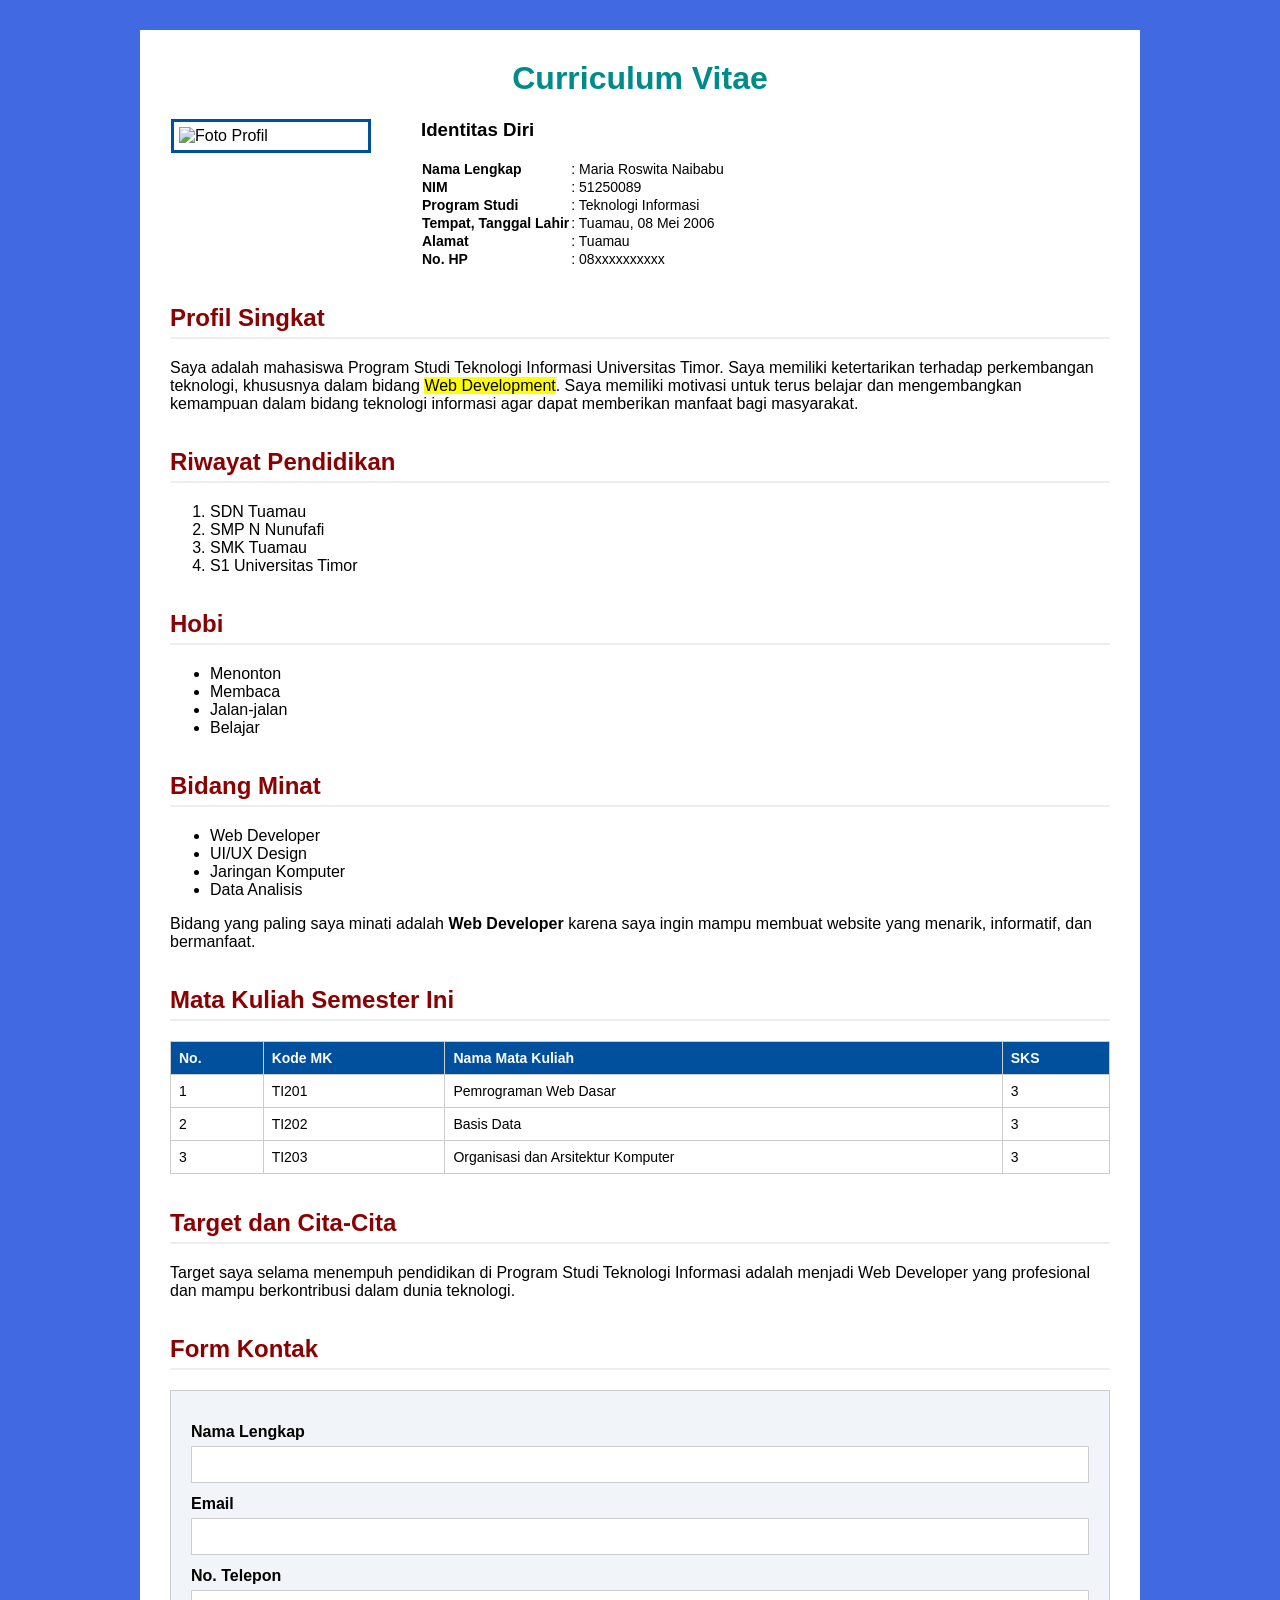
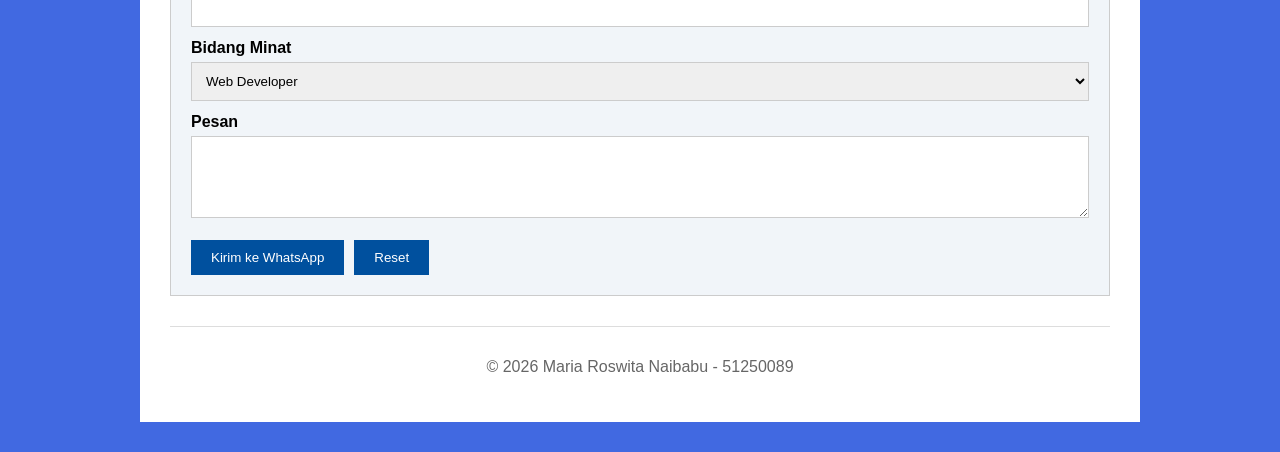
==== index.html @ 83d9fc4f "Update index.html" ====
<!DOCTYPE html>
<html lang="id">
<head>
<meta charset="UTF-8">
<meta name="viewport" content="width=device-width, initial-scale=1.0">
<title>CV Maria Roswita Naibabu</title>
<style>
*{box-sizing:border-box}
body{background:royalblue;font-family:Arial,sans-serif;margin:0;padding:0}
.container{width:80%;max-width:1000px;margin:30px auto;padding:30px;background:#fff}
h1{color:darkcyan;text-align:center;margin-top:0}
h2{color:darkred;border-bottom:2px solid #eee;padding-bottom:5px;margin-top:35px}
table{border-collapse:collapse}
.identitas{width:100%;margin-bottom:20px}
.kolom-foto{vertical-align:top;padding-right:30px;width:250px}
.foto-profil{width:200px;border:3px solid #00509e;padding:5px;display:block}
.tabel-identitas{font-size:14px}
.tabel-matkul{width:100%;margin-top:10px}
.tabel-matkul th, .tabel-matkul td{border:1px solid #ccc;padding:8px;text-align:left;font-size:14px}
.tabel-matkul th{background:#00509e;color:#fff}
form{background:#f1f5f9;padding:20px;margin-top:20px;border:1px solid #ccc}
label{display:block;font-weight:bold;margin:12px 0 5px}
input,select,textarea{width:100%;padding:10px;border:1px solid #ccc}
button{background:#00509e;color:#fff;padding:10px 20px;border:none;margin-right:10px;cursor:pointer}
button:hover{background:#003366}
.footer{text-align:center;color:#666;margin-top:30px;border-top:1px solid #ddd;padding-top:15px}
@media(max-width:768px){
.container{width:94%;margin:10px auto;padding:15px}
.identitas,.identitas tbody,.identitas tr,.identitas td{display:block;width:100%}
.kolom-foto{width:100%;padding:0;text-align:center;margin-bottom:20px}
.foto-profil{width:160px;margin:0 auto}
button{width:100%;margin-bottom:10px}
}
</style>
</head>
<body>
<div class="container">
<h1>Curriculum Vitae</h1>

<table class="identitas">
<tr>
<td class="kolom-foto"><img src="foto.jpg" class="foto-profil" alt="Foto Profil"></td>
<td>
<h3 style="margin-top:0">Identitas Diri</h3>
<table class="tabel-identitas">
<tr><td><b>Nama Lengkap</b></td><td>: Maria Roswita Naibabu</td></tr>
<tr><td><b>NIM</b></td><td>: 51250089</td></tr>
<tr><td><b>Program Studi</b></td><td>: Teknologi Informasi</td></tr>
<tr><td><b>Tempat, Tanggal Lahir</b></td><td>: Tuamau, 08 Mei 2006</td></tr>
<tr><td><b>Alamat</b></td><td>: Tuamau</td></tr>
<tr><td><b>No. HP</b></td><td>: 08xxxxxxxxxx</td></tr>
</table>
</td>
</tr>
</table>

<h2>Profil Singkat</h2>
<p>Saya adalah mahasiswa Program Studi Teknologi Informasi Universitas Timor. Saya memiliki ketertarikan terhadap perkembangan teknologi, khususnya dalam bidang <mark>Web Development</mark>. Saya memiliki motivasi untuk terus belajar dan mengembangkan kemampuan dalam bidang teknologi informasi agar dapat memberikan manfaat bagi masyarakat.</p>

<h2>Riwayat Pendidikan</h2>
<ol>
<li>SDN Tuamau</li>
<li>SMP N Nunufafi</li>
<li>SMK Tuamau</li>
<li>S1 Universitas Timor</li>
</ol>

<h2>Hobi</h2>
<ul>
<li>Menonton</li>
<li>Membaca</li>
<li>Jalan-jalan</li>
<li>Belajar</li>
</ul>

<h2>Bidang Minat</h2>
<ul>
<li>Web Developer</li>
<li>UI/UX Design</li>
<li>Jaringan Komputer</li>
<li>Data Analisis</li>
</ul>
<p>Bidang yang paling saya minati adalah <b>Web Developer</b> karena saya ingin mampu membuat website yang menarik, informatif, dan bermanfaat.</p>

<h2>Mata Kuliah Semester Ini</h2>
<table class="tabel-matkul">
<tr><th>No.</th><th>Kode MK</th><th>Nama Mata Kuliah</th><th>SKS</th></tr>
<tr><td>1</td><td>TI201</td><td>Pemrograman Web Dasar</td><td>3</td></tr>
<tr><td>2</td><td>TI202</td><td>Basis Data</td><td>3</td></tr>
<tr><td>3</td><td>TI203</td><td>Organisasi dan Arsitektur Komputer</td><td>3</td></tr>
</table>

<h2>Target dan Cita-Cita</h2>
<p>Target saya selama menempuh pendidikan di Program Studi Teknologi Informasi adalah menjadi Web Developer yang profesional dan mampu berkontribusi dalam dunia teknologi.</p>

<h2>Form Kontak</h2>
<form id="formKontak">
<label>Nama Lengkap</label><input type="text" id="nama" required>
<label>Email</label><input type="email" id="e-mail" required>
<label>No. Telepon</label><input type="tel" id="telepon">
<label>Bidang Minat</label><select id="minat"><option>Web Developer</option><option>UI/UX Design</option><option>Jaringan Komputer</option><option>Data Analisis</option></select>
<label>Pesan</label><textarea id="pesan" rows="4" required></textarea>
<br><br>
<button type="submit">Kirim ke WhatsApp</button><button type="reset">Reset</button>
</form>

<div class="footer"><p>&copy; 2026 Maria Roswita Naibabu - 51250089</p></div>
</div>

<script>
const form=document.getElementById("formKontak");
form.addEventListener("submit",function(e){
e.preventDefault();
const nomorWA="6281339181944";
const nama=document.getElementById("nama").value;
const email=document.getElementById("e-mail").value;
const telepon=document.getElementById("telepon").value;
const minat=document.getElementById("minat").value;
const pesan=document.getElementById("pesan").value;
if(nama===""||pesan===""){alert("Nama dan Pesan wajib diisi!");return;}
const isi=`Halo, saya hubungi via CV Website\n\nNama: ${nama}\nEmail: ${email}\nTelepon: ${telepon}\nMinat: ${minat}\n\nPesan:\n${pesan}`;
window.location.href="https://api.whatsapp.com/send?phone="+nomorWA+"&text="+encodeURIComponent(isi);
});
</script>
</body>
</html>
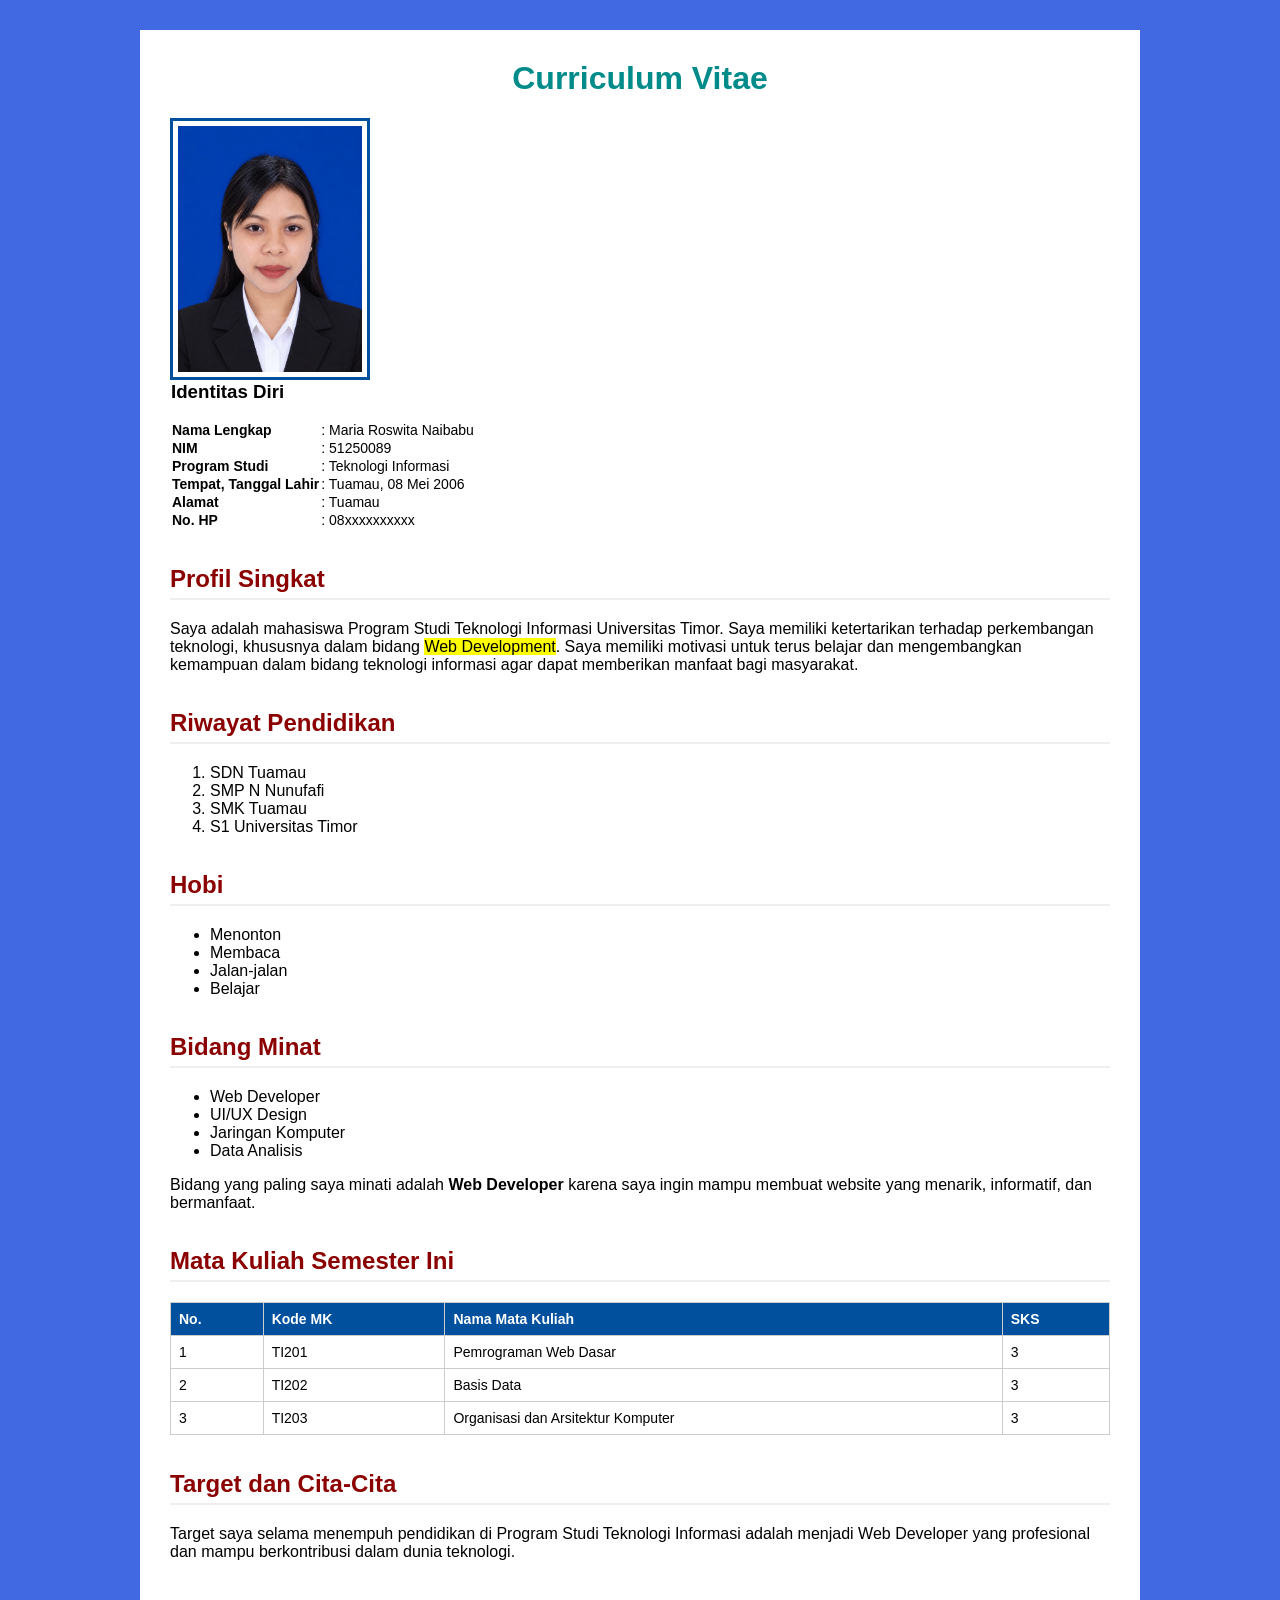
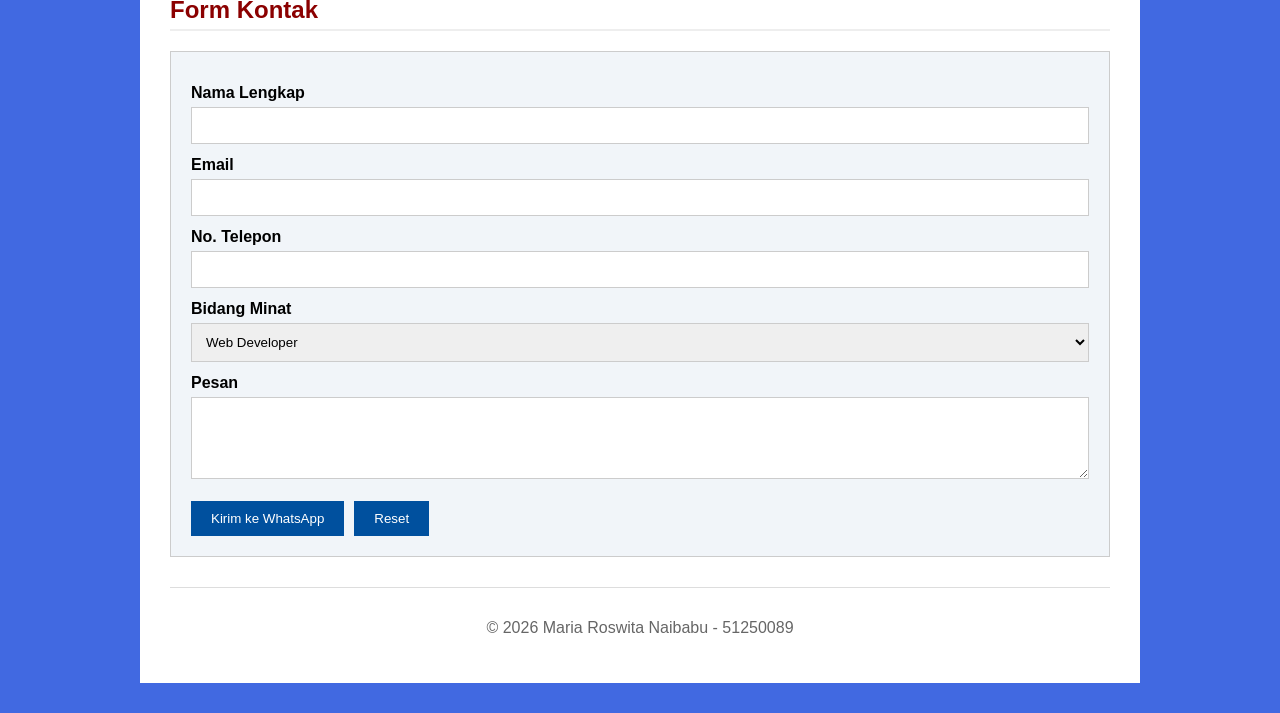
==== commit 0d8c48ac: "Update index.html" ====
--- a/index.html
+++ b/index.html
@@ -36,10 +36,9 @@
 <body>
 <div class="container">
 <h1>Curriculum Vitae</h1>
-
 <table class="identitas">
 <tr>
-<td class="kolom-foto"><img src="foto.jpg" class="foto-profil" alt="Foto Profil"></td>
+<img src="image/foto profil.jpg" class="foto-profil" alt="Foto Profil">
 <td>
 <h3 style="margin-top:0">Identitas Diri</h3>
 <table class="tabel-identitas">
@@ -53,35 +52,15 @@
 </td>
 </tr>
 </table>
-
 <h2>Profil Singkat</h2>
 <p>Saya adalah mahasiswa Program Studi Teknologi Informasi Universitas Timor. Saya memiliki ketertarikan terhadap perkembangan teknologi, khususnya dalam bidang <mark>Web Development</mark>. Saya memiliki motivasi untuk terus belajar dan mengembangkan kemampuan dalam bidang teknologi informasi agar dapat memberikan manfaat bagi masyarakat.</p>
-
 <h2>Riwayat Pendidikan</h2>
-<ol>
-<li>SDN Tuamau</li>
-<li>SMP N Nunufafi</li>
-<li>SMK Tuamau</li>
-<li>S1 Universitas Timor</li>
-</ol>
-
+<ol><li>SDN Tuamau</li><li>SMP N Nunufafi</li><li>SMK Tuamau</li><li>S1 Universitas Timor</li></ol>
 <h2>Hobi</h2>
-<ul>
-<li>Menonton</li>
-<li>Membaca</li>
-<li>Jalan-jalan</li>
-<li>Belajar</li>
-</ul>
-
+<ul><li>Menonton</li><li>Membaca</li><li>Jalan-jalan</li><li>Belajar</li></ul>
 <h2>Bidang Minat</h2>
-<ul>
-<li>Web Developer</li>
-<li>UI/UX Design</li>
-<li>Jaringan Komputer</li>
-<li>Data Analisis</li>
-</ul>
+<ul><li>Web Developer</li><li>UI/UX Design</li><li>Jaringan Komputer</li><li>Data Analisis</li></ul>
 <p>Bidang yang paling saya minati adalah <b>Web Developer</b> karena saya ingin mampu membuat website yang menarik, informatif, dan bermanfaat.</p>
-
 <h2>Mata Kuliah Semester Ini</h2>
 <table class="tabel-matkul">
 <tr><th>No.</th><th>Kode MK</th><th>Nama Mata Kuliah</th><th>SKS</th></tr>
@@ -89,10 +68,8 @@
 <tr><td>2</td><td>TI202</td><td>Basis Data</td><td>3</td></tr>
 <tr><td>3</td><td>TI203</td><td>Organisasi dan Arsitektur Komputer</td><td>3</td></tr>
 </table>
-
 <h2>Target dan Cita-Cita</h2>
 <p>Target saya selama menempuh pendidikan di Program Studi Teknologi Informasi adalah menjadi Web Developer yang profesional dan mampu berkontribusi dalam dunia teknologi.</p>
-
 <h2>Form Kontak</h2>
 <form id="formKontak">
 <label>Nama Lengkap</label><input type="text" id="nama" required>
@@ -103,10 +80,8 @@
 <br><br>
 <button type="submit">Kirim ke WhatsApp</button><button type="reset">Reset</button>
 </form>
-
 <div class="footer"><p>&copy; 2026 Maria Roswita Naibabu - 51250089</p></div>
 </div>
-
 <script>
 const form=document.getElementById("formKontak");
 form.addEventListener("submit",function(e){
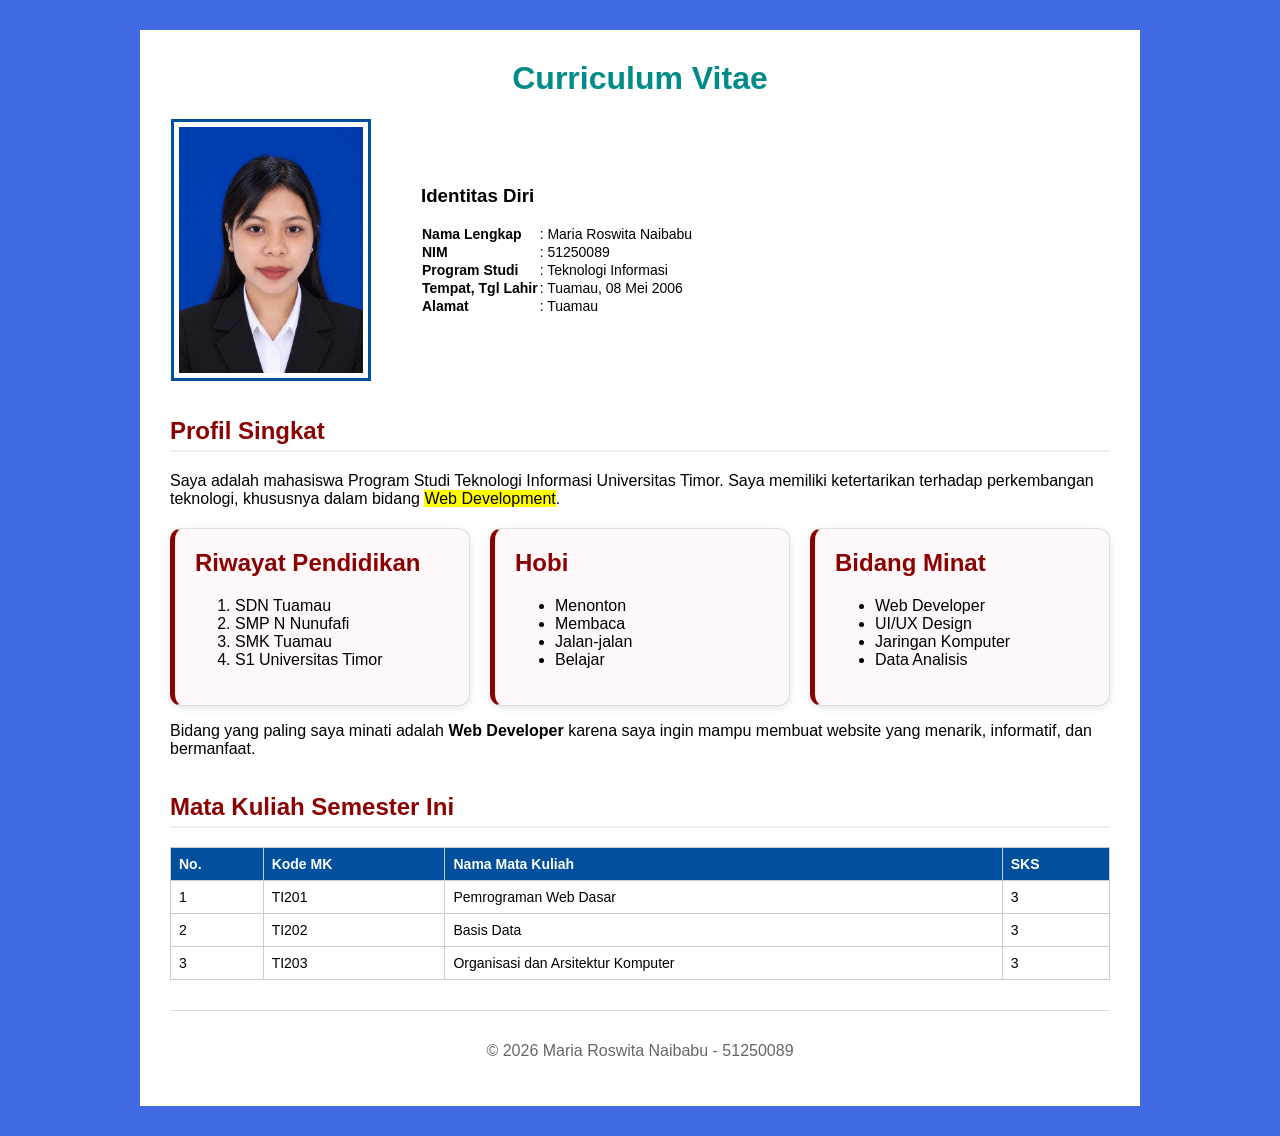
==== commit 3566b425: "Update index.html" ====
--- a/index.html
+++ b/index.html
@@ -24,11 +24,29 @@
 button{background:#00509e;color:#fff;padding:10px 20px;border:none;margin-right:10px;cursor:pointer}
 button:hover{background:#003366}
 .footer{text-align:center;color:#666;margin-top:30px;border-top:1px solid #ddd;padding-top:15px}
+
+/* INI UNTUK KOTAK-KOTAK */
+.grid-informasi{
+  display:grid;
+  grid-template-columns: repeat(3, 1fr);
+  gap:20px;
+  margin-top:20px;
+}
+.card{
+  background:#fff8fb;
+  padding:20px;
+  border:1px solid #ddd;
+  border-left:5px solid darkred;
+  border-radius:12px;
+  box-shadow:0 2px 8px rgba(0,0,0,0.1);
+}
+
 @media(max-width:768px){
 .container{width:94%;margin:10px auto;padding:15px}
 .identitas,.identitas tbody,.identitas tr,.identitas td{display:block;width:100%}
 .kolom-foto{width:100%;padding:0;text-align:center;margin-bottom:20px}
 .foto-profil{width:160px;margin:0 auto}
+.grid-informasi{grid-template-columns:1fr}
 button{width:100%;margin-bottom:10px}
 }
 </style>
@@ -38,29 +56,55 @@
 <h1>Curriculum Vitae</h1>
 <table class="identitas">
 <tr>
-<img src="image/foto profil.jpg" class="foto-profil" alt="Foto Profil">
+<td class="kolom-foto"><img src="image/foto%20profil.jpg" class="foto-profil" alt="Foto Profil"></td>
 <td>
 <h3 style="margin-top:0">Identitas Diri</h3>
 <table class="tabel-identitas">
 <tr><td><b>Nama Lengkap</b></td><td>: Maria Roswita Naibabu</td></tr>
 <tr><td><b>NIM</b></td><td>: 51250089</td></tr>
 <tr><td><b>Program Studi</b></td><td>: Teknologi Informasi</td></tr>
-<tr><td><b>Tempat, Tanggal Lahir</b></td><td>: Tuamau, 08 Mei 2006</td></tr>
+<tr><td><b>Tempat, Tgl Lahir</b></td><td>: Tuamau, 08 Mei 2006</td></tr>
 <tr><td><b>Alamat</b></td><td>: Tuamau</td></tr>
-<tr><td><b>No. HP</b></td><td>: 08xxxxxxxxxx</td></tr>
 </table>
 </td>
 </tr>
 </table>
+
 <h2>Profil Singkat</h2>
-<p>Saya adalah mahasiswa Program Studi Teknologi Informasi Universitas Timor. Saya memiliki ketertarikan terhadap perkembangan teknologi, khususnya dalam bidang <mark>Web Development</mark>. Saya memiliki motivasi untuk terus belajar dan mengembangkan kemampuan dalam bidang teknologi informasi agar dapat memberikan manfaat bagi masyarakat.</p>
-<h2>Riwayat Pendidikan</h2>
-<ol><li>SDN Tuamau</li><li>SMP N Nunufafi</li><li>SMK Tuamau</li><li>S1 Universitas Timor</li></ol>
-<h2>Hobi</h2>
-<ul><li>Menonton</li><li>Membaca</li><li>Jalan-jalan</li><li>Belajar</li></ul>
-<h2>Bidang Minat</h2>
-<ul><li>Web Developer</li><li>UI/UX Design</li><li>Jaringan Komputer</li><li>Data Analisis</li></ul>
+<p>Saya adalah mahasiswa Program Studi Teknologi Informasi Universitas Timor. Saya memiliki ketertarikan terhadap perkembangan teknologi, khususnya dalam bidang <mark>Web Development</mark>.</p>
+
+<div class="grid-informasi">
+  <div class="card">
+    <h2 style="margin-top:0;border:none;padding:0">Riwayat Pendidikan</h2>
+    <ol>
+      <li>SDN Tuamau</li>
+      <li>SMP N Nunufafi</li>
+      <li>SMK Tuamau</li>
+      <li>S1 Universitas Timor</li>
+    </ol>
+  </div>
+  <div class="card">
+    <h2 style="margin-top:0;border:none;padding:0">Hobi</h2>
+    <ul>
+      <li>Menonton</li>
+      <li>Membaca</li>
+      <li>Jalan-jalan</li>
+      <li>Belajar</li>
+    </ul>
+  </div>
+  <div class="card">
+    <h2 style="margin-top:0;border:none;padding:0">Bidang Minat</h2>
+    <ul>
+      <li>Web Developer</li>
+      <li>UI/UX Design</li>
+      <li>Jaringan Komputer</li>
+      <li>Data Analisis</li>
+    </ul>
+  </div>
+</div>
+
 <p>Bidang yang paling saya minati adalah <b>Web Developer</b> karena saya ingin mampu membuat website yang menarik, informatif, dan bermanfaat.</p>
+
 <h2>Mata Kuliah Semester Ini</h2>
 <table class="tabel-matkul">
 <tr><th>No.</th><th>Kode MK</th><th>Nama Mata Kuliah</th><th>SKS</th></tr>
@@ -68,34 +112,8 @@
 <tr><td>2</td><td>TI202</td><td>Basis Data</td><td>3</td></tr>
 <tr><td>3</td><td>TI203</td><td>Organisasi dan Arsitektur Komputer</td><td>3</td></tr>
 </table>
-<h2>Target dan Cita-Cita</h2>
-<p>Target saya selama menempuh pendidikan di Program Studi Teknologi Informasi adalah menjadi Web Developer yang profesional dan mampu berkontribusi dalam dunia teknologi.</p>
-<h2>Form Kontak</h2>
-<form id="formKontak">
-<label>Nama Lengkap</label><input type="text" id="nama" required>
-<label>Email</label><input type="email" id="e-mail" required>
-<label>No. Telepon</label><input type="tel" id="telepon">
-<label>Bidang Minat</label><select id="minat"><option>Web Developer</option><option>UI/UX Design</option><option>Jaringan Komputer</option><option>Data Analisis</option></select>
-<label>Pesan</label><textarea id="pesan" rows="4" required></textarea>
-<br><br>
-<button type="submit">Kirim ke WhatsApp</button><button type="reset">Reset</button>
-</form>
+
 <div class="footer"><p>&copy; 2026 Maria Roswita Naibabu - 51250089</p></div>
 </div>
-<script>
-const form=document.getElementById("formKontak");
-form.addEventListener("submit",function(e){
-e.preventDefault();
-const nomorWA="6281339181944";
-const nama=document.getElementById("nama").value;
-const email=document.getElementById("e-mail").value;
-const telepon=document.getElementById("telepon").value;
-const minat=document.getElementById("minat").value;
-const pesan=document.getElementById("pesan").value;
-if(nama===""||pesan===""){alert("Nama dan Pesan wajib diisi!");return;}
-const isi=`Halo, saya hubungi via CV Website\n\nNama: ${nama}\nEmail: ${email}\nTelepon: ${telepon}\nMinat: ${minat}\n\nPesan:\n${pesan}`;
-window.location.href="https://api.whatsapp.com/send?phone="+nomorWA+"&text="+encodeURIComponent(isi);
-});
-</script>
 </body>
 </html>
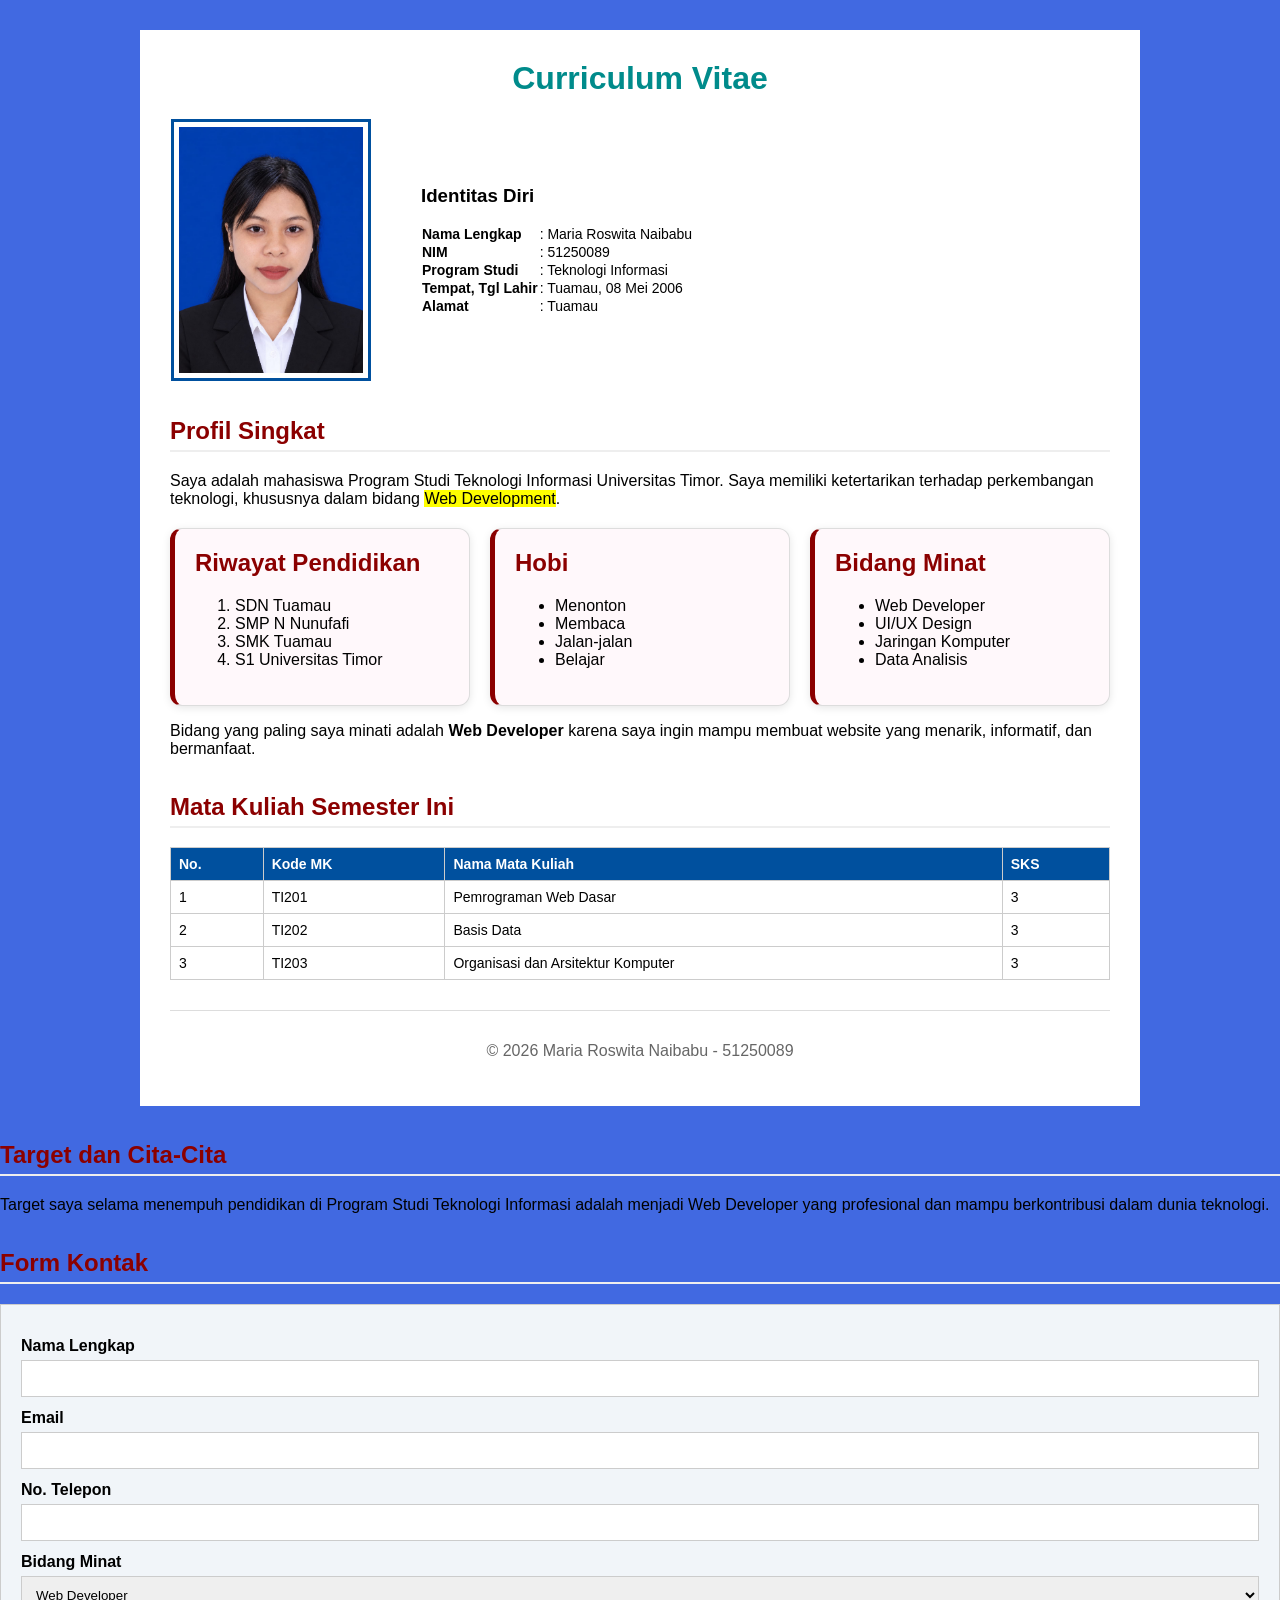
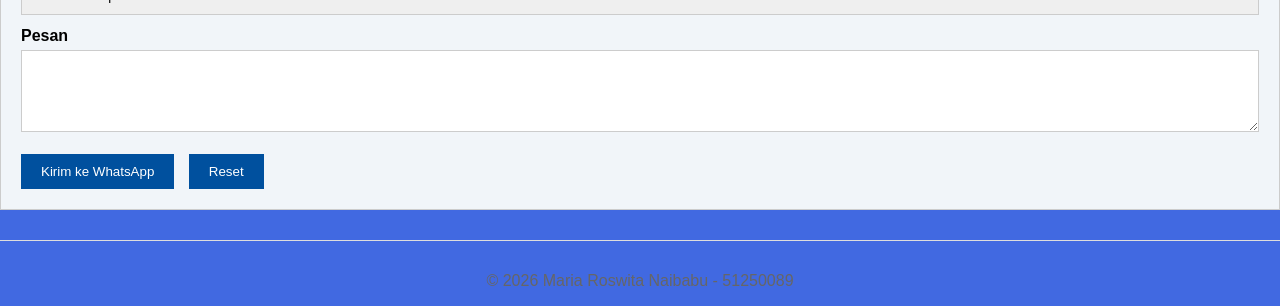
==== commit 90f2449a: "Update index.html" ====
--- a/index.html
+++ b/index.html
@@ -117,3 +117,46 @@
 </div>
 </body>
 </html>
+<h2>Target dan Cita-Cita</h2>
+<p>Target saya selama menempuh pendidikan di Program Studi Teknologi Informasi adalah menjadi Web Developer yang profesional dan mampu berkontribusi dalam dunia teknologi.</p>
+
+<h2>Form Kontak</h2>
+<form id="formKontak">
+<label>Nama Lengkap</label>
+<input type="text" id="nama" required>
+<label>Email</label>
+<input type="email" id="e-mail" required>
+<label>No. Telepon</label>
+<input type="tel" id="telepon">
+<label>Bidang Minat</label>
+<select id="minat">
+<option>Web Developer</option>
+<option>UI/UX Design</option>
+<option>Jaringan Komputer</option>
+<option>Data Analisis</option>
+</select>
+<label>Pesan</label>
+<textarea id="pesan" rows="4" required></textarea>
+<br><br>
+<button type="submit">Kirim ke WhatsApp</button>
+<button type="reset">Reset</button>
+</form>
+
+<div class="footer"><p>&copy; 2026 Maria Roswita Naibabu - 51250089</p></div>
+</div>
+
+<script>
+const form=document.getElementById("formKontak");
+form.addEventListener("submit",function(e){
+e.preventDefault();
+const nomorWA="6281339181944";
+const nama=document.getElementById("nama").value;
+const email=document.getElementById("e-mail").value;
+const telepon=document.getElementById("telepon").value;
+const minat=document.getElementById("minat").value;
+const pesan=document.getElementById("pesan").value;
+if(nama===""||pesan===""){alert("Nama dan Pesan wajib diisi!");return;}
+const isi=`Halo, saya hubungi via CV Website\n\nNama: ${nama}\nEmail: ${email}\nTelepon: ${telepon}\nMinat: ${minat}\n\nPesan:\n${pesan}`;
+window.location.href="https://api.whatsapp.com/send?phone="+nomorWA+"&text="+encodeURIComponent(isi);
+});
+</script>
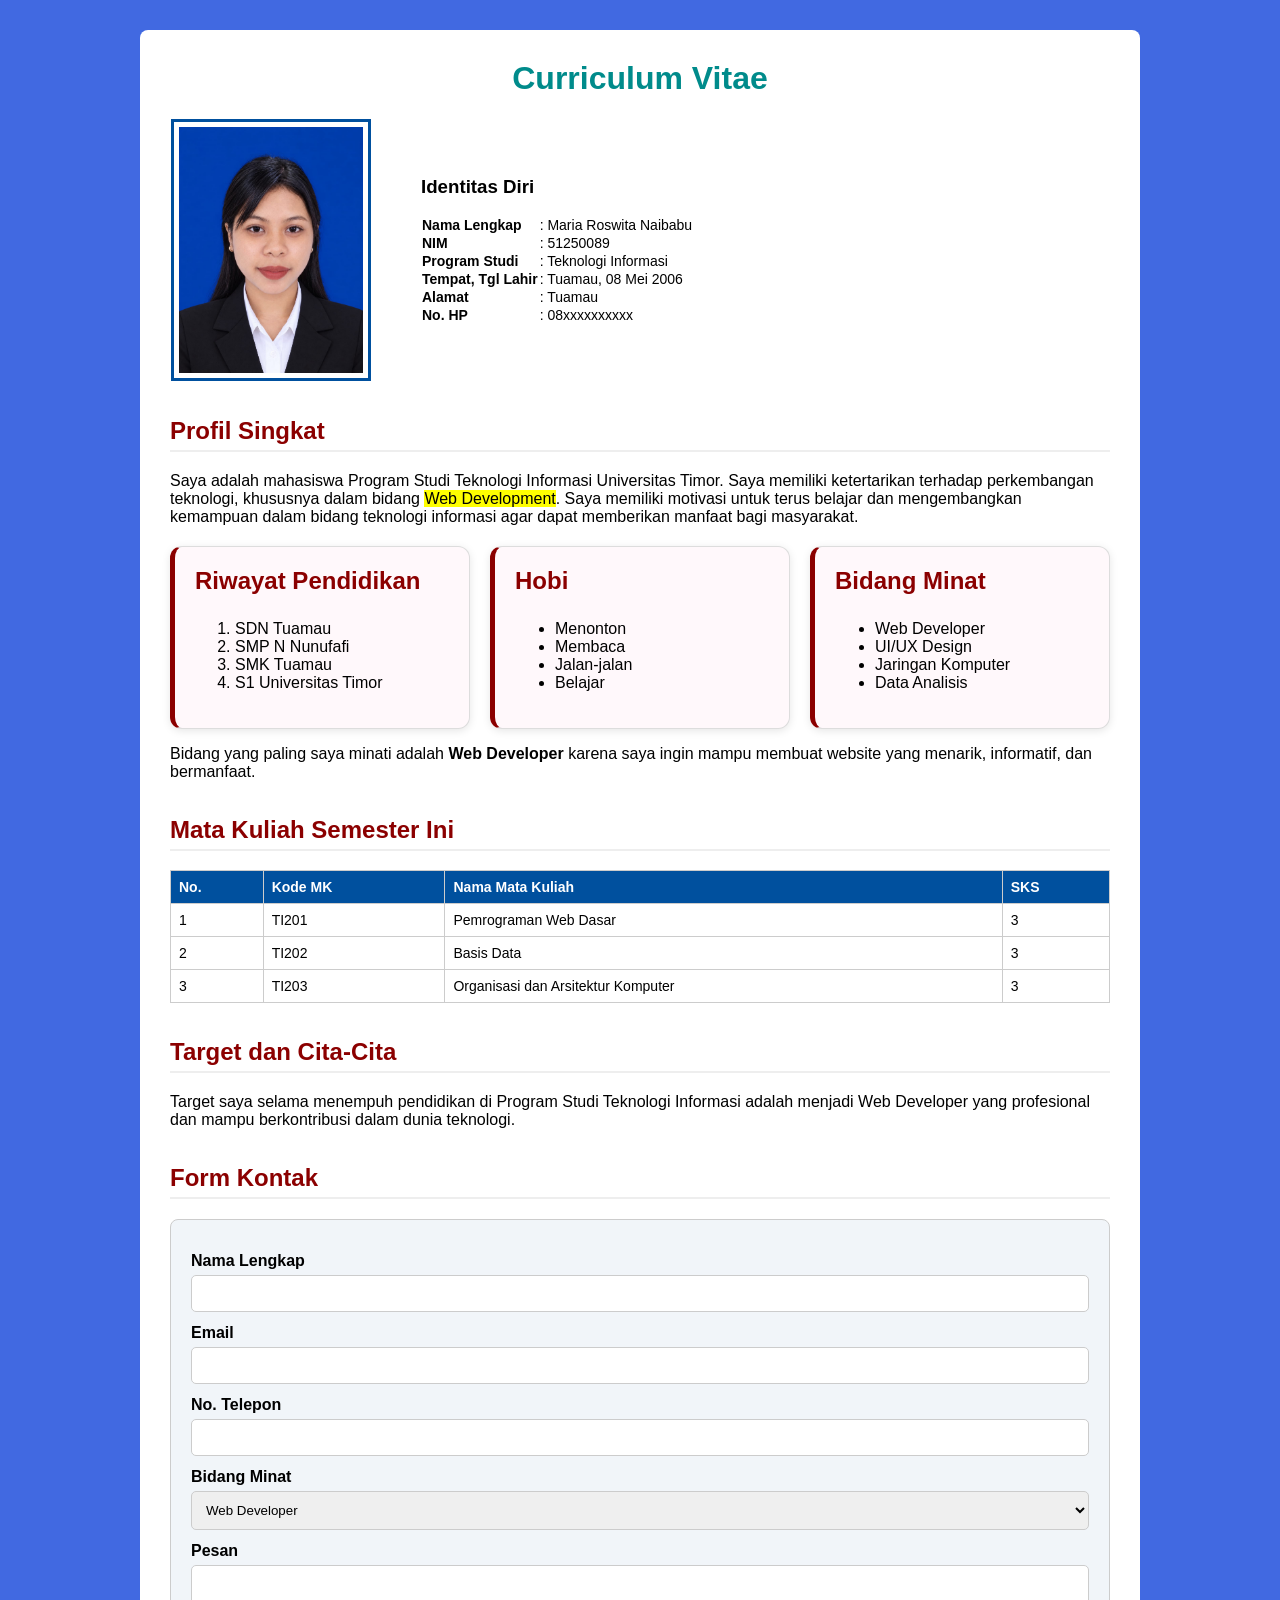
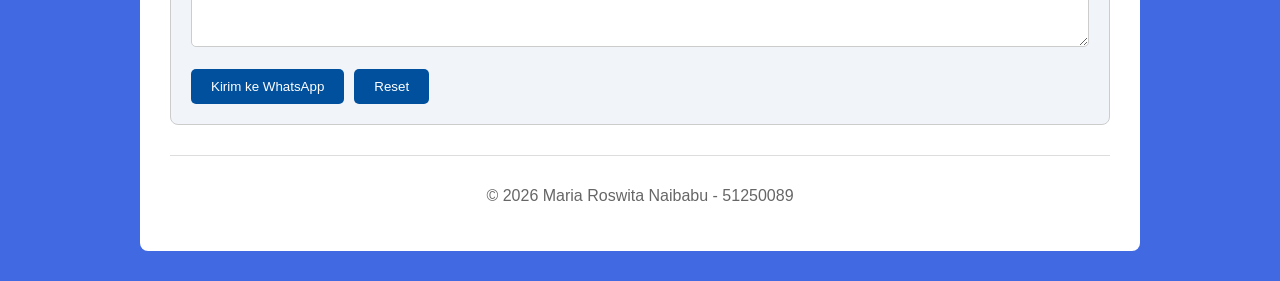
==== commit f6fbf1e0: "Update index.html" ====
--- a/index.html
+++ b/index.html
@@ -7,7 +7,7 @@
 <style>
 *{box-sizing:border-box}
 body{background:royalblue;font-family:Arial,sans-serif;margin:0;padding:0}
-.container{width:80%;max-width:1000px;margin:30px auto;padding:30px;background:#fff}
+.container{width:80%;max-width:1000px;margin:30px auto;padding:30px;background:#fff;border-radius:8px}
 h1{color:darkcyan;text-align:center;margin-top:0}
 h2{color:darkred;border-bottom:2px solid #eee;padding-bottom:5px;margin-top:35px}
 table{border-collapse:collapse}
@@ -18,29 +18,14 @@
 .tabel-matkul{width:100%;margin-top:10px}
 .tabel-matkul th, .tabel-matkul td{border:1px solid #ccc;padding:8px;text-align:left;font-size:14px}
 .tabel-matkul th{background:#00509e;color:#fff}
-form{background:#f1f5f9;padding:20px;margin-top:20px;border:1px solid #ccc}
+form{background:#f1f5f9;padding:20px;margin-top:20px;border:1px solid #ccc;border-radius:8px}
 label{display:block;font-weight:bold;margin:12px 0 5px}
-input,select,textarea{width:100%;padding:10px;border:1px solid #ccc}
-button{background:#00509e;color:#fff;padding:10px 20px;border:none;margin-right:10px;cursor:pointer}
+input,select,textarea{width:100%;padding:10px;border:1px solid #ccc;border-radius:5px}
+button{background:#00509e;color:#fff;padding:10px 20px;border:none;margin-right:10px;cursor:pointer;border-radius:5px}
 button:hover{background:#003366}
 .footer{text-align:center;color:#666;margin-top:30px;border-top:1px solid #ddd;padding-top:15px}
-
-/* INI UNTUK KOTAK-KOTAK */
-.grid-informasi{
-  display:grid;
-  grid-template-columns: repeat(3, 1fr);
-  gap:20px;
-  margin-top:20px;
-}
-.card{
-  background:#fff8fb;
-  padding:20px;
-  border:1px solid #ddd;
-  border-left:5px solid darkred;
-  border-radius:12px;
-  box-shadow:0 2px 8px rgba(0,0,0,0.1);
-}
-
+.grid-informasi{display:grid;grid-template-columns:repeat(3,1fr);gap:20px;margin-top:20px}
+.card{background:#fff8fb;padding:20px;border:1px solid #ddd;border-left:5px solid darkred;border-radius:12px;box-shadow:0 2px 8px rgba(0,0,0,0.1)}
 @media(max-width:768px){
 .container{width:94%;margin:10px auto;padding:15px}
 .identitas,.identitas tbody,.identitas tr,.identitas td{display:block;width:100%}
@@ -65,17 +50,18 @@
 <tr><td><b>Program Studi</b></td><td>: Teknologi Informasi</td></tr>
 <tr><td><b>Tempat, Tgl Lahir</b></td><td>: Tuamau, 08 Mei 2006</td></tr>
 <tr><td><b>Alamat</b></td><td>: Tuamau</td></tr>
+<tr><td><b>No. HP</b></td><td>: 08xxxxxxxxxx</td></tr>
 </table>
 </td>
 </tr>
 </table>
 
 <h2>Profil Singkat</h2>
-<p>Saya adalah mahasiswa Program Studi Teknologi Informasi Universitas Timor. Saya memiliki ketertarikan terhadap perkembangan teknologi, khususnya dalam bidang <mark>Web Development</mark>.</p>
+<p>Saya adalah mahasiswa Program Studi Teknologi Informasi Universitas Timor. Saya memiliki ketertarikan terhadap perkembangan teknologi, khususnya dalam bidang <mark>Web Development</mark>. Saya memiliki motivasi untuk terus belajar dan mengembangkan kemampuan dalam bidang teknologi informasi agar dapat memberikan manfaat bagi masyarakat.</p>
 
 <div class="grid-informasi">
   <div class="card">
-    <h2 style="margin-top:0;border:none;padding:0">Riwayat Pendidikan</h2>
+    <h2 style="margin-top:0;border:none">Riwayat Pendidikan</h2>
     <ol>
       <li>SDN Tuamau</li>
       <li>SMP N Nunufafi</li>
@@ -84,7 +70,7 @@
     </ol>
   </div>
   <div class="card">
-    <h2 style="margin-top:0;border:none;padding:0">Hobi</h2>
+    <h2 style="margin-top:0;border:none">Hobi</h2>
     <ul>
       <li>Menonton</li>
       <li>Membaca</li>
@@ -93,7 +79,7 @@
     </ul>
   </div>
   <div class="card">
-    <h2 style="margin-top:0;border:none;padding:0">Bidang Minat</h2>
+    <h2 style="margin-top:0;border:none">Bidang Minat</h2>
     <ul>
       <li>Web Developer</li>
       <li>UI/UX Design</li>
@@ -113,33 +99,19 @@
 <tr><td>3</td><td>TI203</td><td>Organisasi dan Arsitektur Komputer</td><td>3</td></tr>
 </table>
 
-<div class="footer"><p>&copy; 2026 Maria Roswita Naibabu - 51250089</p></div>
-</div>
-</body>
-</html>
 <h2>Target dan Cita-Cita</h2>
 <p>Target saya selama menempuh pendidikan di Program Studi Teknologi Informasi adalah menjadi Web Developer yang profesional dan mampu berkontribusi dalam dunia teknologi.</p>
 
 <h2>Form Kontak</h2>
 <form id="formKontak">
-<label>Nama Lengkap</label>
-<input type="text" id="nama" required>
-<label>Email</label>
-<input type="email" id="e-mail" required>
-<label>No. Telepon</label>
-<input type="tel" id="telepon">
+<label>Nama Lengkap</label><input type="text" id="nama" required>
+<label>Email</label><input type="email" id="e-mail" required>
+<label>No. Telepon</label><input type="tel" id="telepon">
 <label>Bidang Minat</label>
-<select id="minat">
-<option>Web Developer</option>
-<option>UI/UX Design</option>
-<option>Jaringan Komputer</option>
-<option>Data Analisis</option>
-</select>
-<label>Pesan</label>
-<textarea id="pesan" rows="4" required></textarea>
+<select id="minat"><option>Web Developer</option><option>UI/UX Design</option><option>Jaringan Komputer</option><option>Data Analisis</option></select>
+<label>Pesan</label><textarea id="pesan" rows="4" required></textarea>
 <br><br>
-<button type="submit">Kirim ke WhatsApp</button>
-<button type="reset">Reset</button>
+<button type="submit">Kirim ke WhatsApp</button><button type="reset">Reset</button>
 </form>
 
 <div class="footer"><p>&copy; 2026 Maria Roswita Naibabu - 51250089</p></div>
@@ -160,3 +132,5 @@
 window.location.href="https://api.whatsapp.com/send?phone="+nomorWA+"&text="+encodeURIComponent(isi);
 });
 </script>
+</body>
+</html>
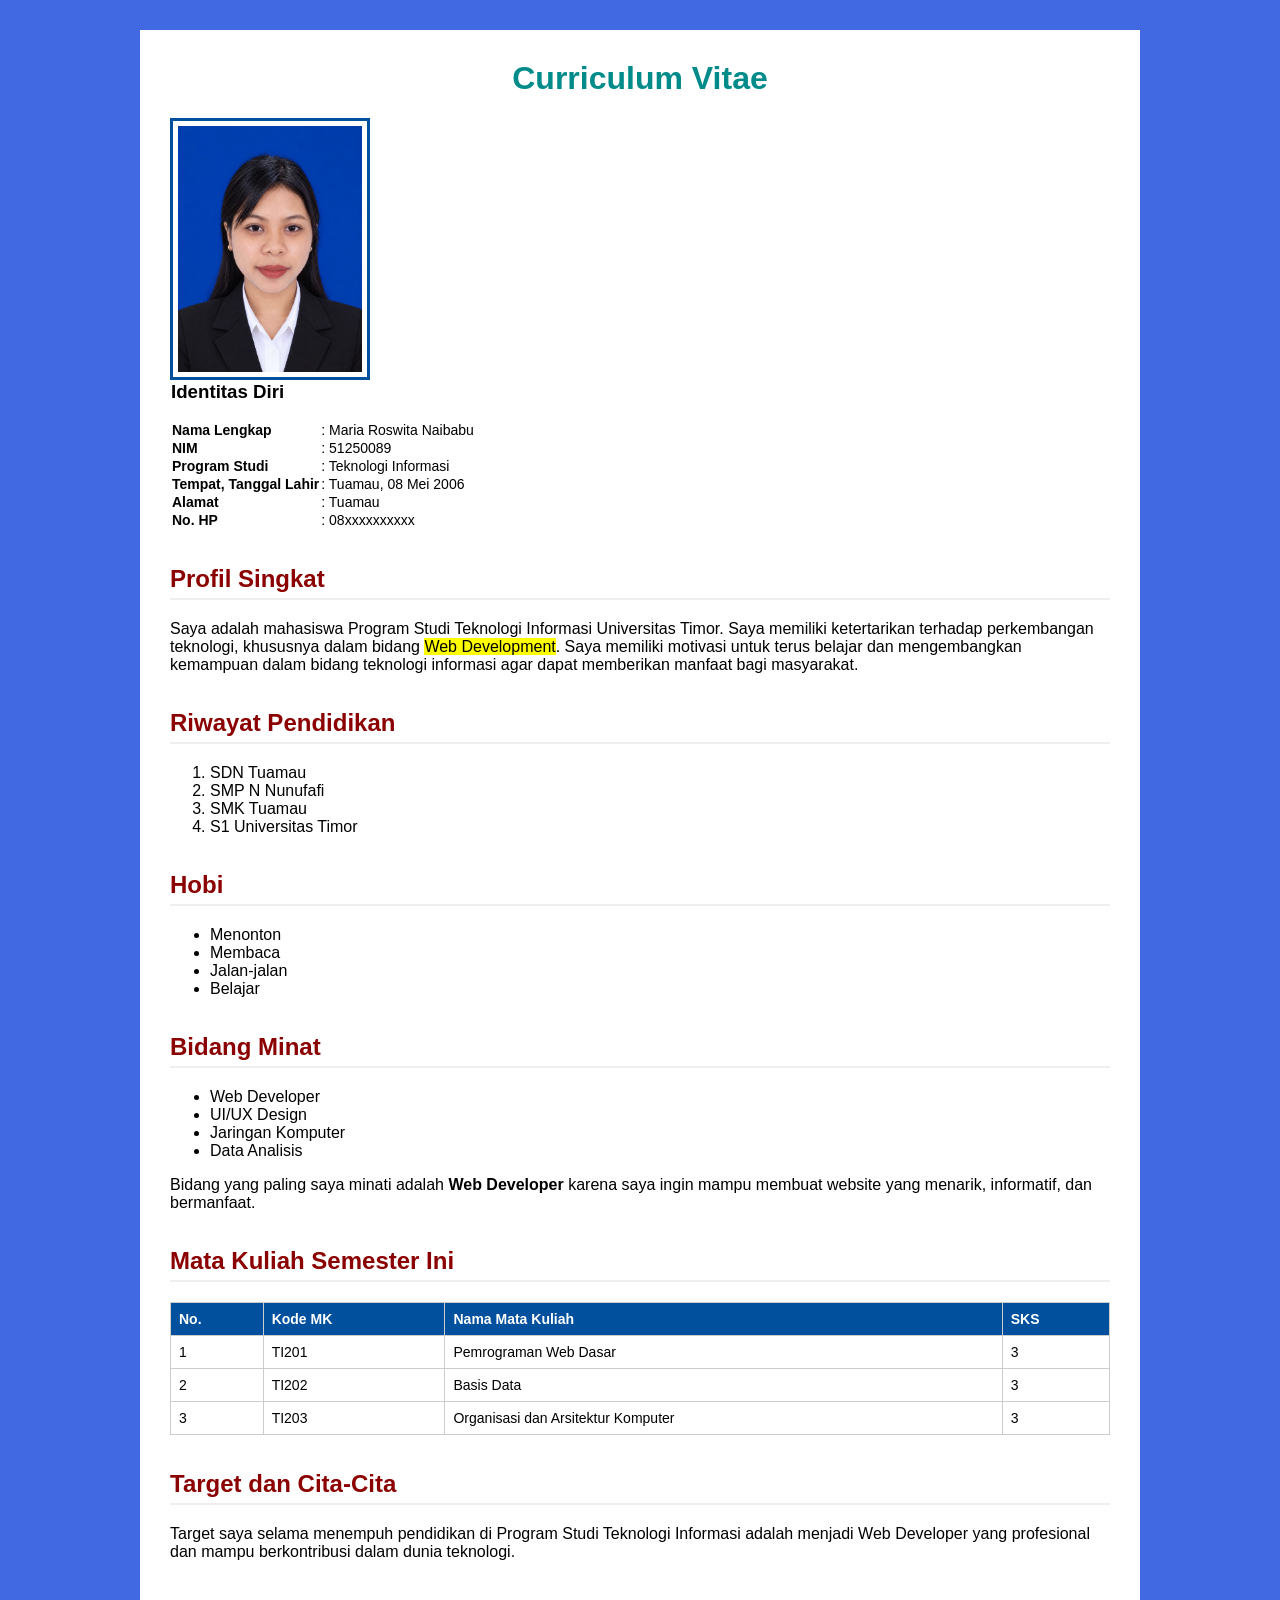
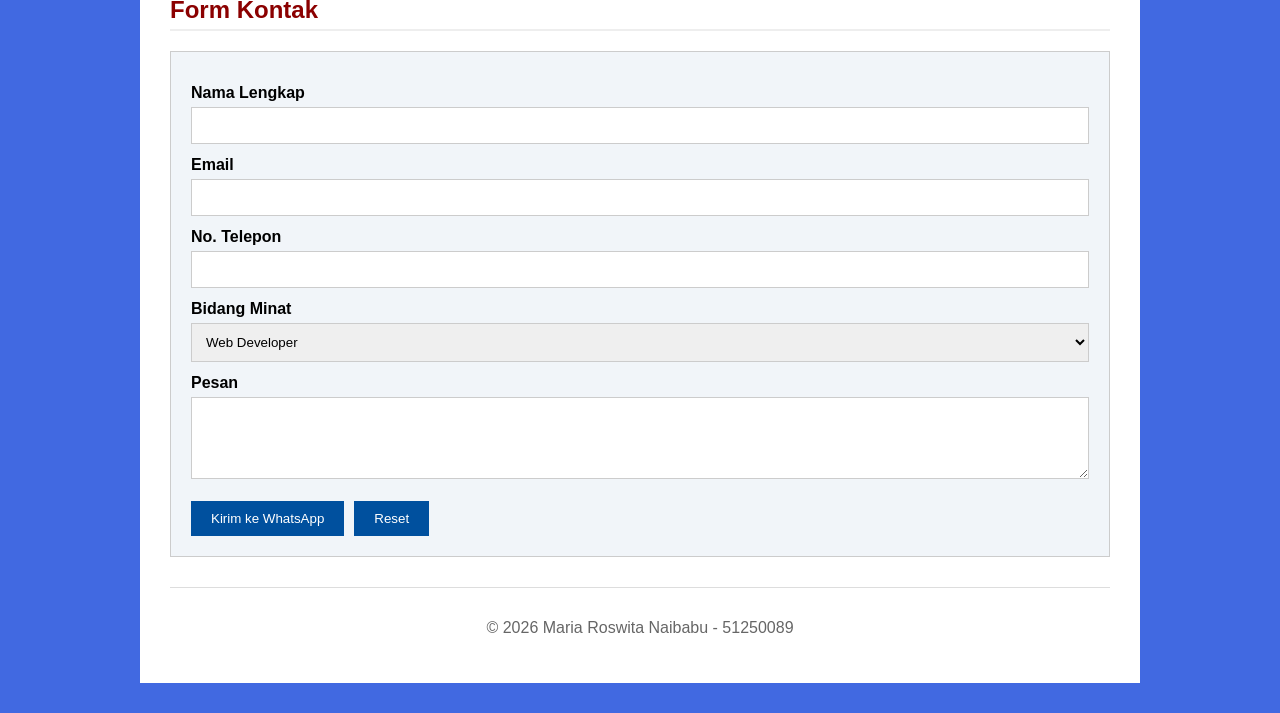
==== commit b05bd429: "Update index.html" ====
--- a/index.html
+++ b/index.html
@@ -7,7 +7,7 @@
 <style>
 *{box-sizing:border-box}
 body{background:royalblue;font-family:Arial,sans-serif;margin:0;padding:0}
-.container{width:80%;max-width:1000px;margin:30px auto;padding:30px;background:#fff;border-radius:8px}
+.container{width:80%;max-width:1000px;margin:30px auto;padding:30px;background:#fff}
 h1{color:darkcyan;text-align:center;margin-top:0}
 h2{color:darkred;border-bottom:2px solid #eee;padding-bottom:5px;margin-top:35px}
 table{border-collapse:collapse}
@@ -18,20 +18,17 @@
 .tabel-matkul{width:100%;margin-top:10px}
 .tabel-matkul th, .tabel-matkul td{border:1px solid #ccc;padding:8px;text-align:left;font-size:14px}
 .tabel-matkul th{background:#00509e;color:#fff}
-form{background:#f1f5f9;padding:20px;margin-top:20px;border:1px solid #ccc;border-radius:8px}
+form{background:#f1f5f9;padding:20px;margin-top:20px;border:1px solid #ccc}
 label{display:block;font-weight:bold;margin:12px 0 5px}
-input,select,textarea{width:100%;padding:10px;border:1px solid #ccc;border-radius:5px}
-button{background:#00509e;color:#fff;padding:10px 20px;border:none;margin-right:10px;cursor:pointer;border-radius:5px}
+input,select,textarea{width:100%;padding:10px;border:1px solid #ccc}
+button{background:#00509e;color:#fff;padding:10px 20px;border:none;margin-right:10px;cursor:pointer}
 button:hover{background:#003366}
 .footer{text-align:center;color:#666;margin-top:30px;border-top:1px solid #ddd;padding-top:15px}
-.grid-informasi{display:grid;grid-template-columns:repeat(3,1fr);gap:20px;margin-top:20px}
-.card{background:#fff8fb;padding:20px;border:1px solid #ddd;border-left:5px solid darkred;border-radius:12px;box-shadow:0 2px 8px rgba(0,0,0,0.1)}
 @media(max-width:768px){
 .container{width:94%;margin:10px auto;padding:15px}
 .identitas,.identitas tbody,.identitas tr,.identitas td{display:block;width:100%}
 .kolom-foto{width:100%;padding:0;text-align:center;margin-bottom:20px}
 .foto-profil{width:160px;margin:0 auto}
-.grid-informasi{grid-template-columns:1fr}
 button{width:100%;margin-bottom:10px}
 }
 </style>
@@ -41,56 +38,29 @@
 <h1>Curriculum Vitae</h1>
 <table class="identitas">
 <tr>
-<td class="kolom-foto"><img src="image/foto%20profil.jpg" class="foto-profil" alt="Foto Profil"></td>
+<img src="image/foto%20profil.jpg" class="foto-profil" alt="Foto Profil">
 <td>
 <h3 style="margin-top:0">Identitas Diri</h3>
 <table class="tabel-identitas">
 <tr><td><b>Nama Lengkap</b></td><td>: Maria Roswita Naibabu</td></tr>
 <tr><td><b>NIM</b></td><td>: 51250089</td></tr>
 <tr><td><b>Program Studi</b></td><td>: Teknologi Informasi</td></tr>
-<tr><td><b>Tempat, Tgl Lahir</b></td><td>: Tuamau, 08 Mei 2006</td></tr>
+<tr><td><b>Tempat, Tanggal Lahir</b></td><td>: Tuamau, 08 Mei 2006</td></tr>
 <tr><td><b>Alamat</b></td><td>: Tuamau</td></tr>
 <tr><td><b>No. HP</b></td><td>: 08xxxxxxxxxx</td></tr>
 </table>
 </td>
 </tr>
 </table>
-
 <h2>Profil Singkat</h2>
 <p>Saya adalah mahasiswa Program Studi Teknologi Informasi Universitas Timor. Saya memiliki ketertarikan terhadap perkembangan teknologi, khususnya dalam bidang <mark>Web Development</mark>. Saya memiliki motivasi untuk terus belajar dan mengembangkan kemampuan dalam bidang teknologi informasi agar dapat memberikan manfaat bagi masyarakat.</p>
-
-<div class="grid-informasi">
-  <div class="card">
-    <h2 style="margin-top:0;border:none">Riwayat Pendidikan</h2>
-    <ol>
-      <li>SDN Tuamau</li>
-      <li>SMP N Nunufafi</li>
-      <li>SMK Tuamau</li>
-      <li>S1 Universitas Timor</li>
-    </ol>
-  </div>
-  <div class="card">
-    <h2 style="margin-top:0;border:none">Hobi</h2>
-    <ul>
-      <li>Menonton</li>
-      <li>Membaca</li>
-      <li>Jalan-jalan</li>
-      <li>Belajar</li>
-    </ul>
-  </div>
-  <div class="card">
-    <h2 style="margin-top:0;border:none">Bidang Minat</h2>
-    <ul>
-      <li>Web Developer</li>
-      <li>UI/UX Design</li>
-      <li>Jaringan Komputer</li>
-      <li>Data Analisis</li>
-    </ul>
-  </div>
-</div>
-
+<h2>Riwayat Pendidikan</h2>
+<ol><li>SDN Tuamau</li><li>SMP N Nunufafi</li><li>SMK Tuamau</li><li>S1 Universitas Timor</li></ol>
+<h2>Hobi</h2>
+<ul><li>Menonton</li><li>Membaca</li><li>Jalan-jalan</li><li>Belajar</li></ul>
+<h2>Bidang Minat</h2>
+<ul><li>Web Developer</li><li>UI/UX Design</li><li>Jaringan Komputer</li><li>Data Analisis</li></ul>
 <p>Bidang yang paling saya minati adalah <b>Web Developer</b> karena saya ingin mampu membuat website yang menarik, informatif, dan bermanfaat.</p>
-
 <h2>Mata Kuliah Semester Ini</h2>
 <table class="tabel-matkul">
 <tr><th>No.</th><th>Kode MK</th><th>Nama Mata Kuliah</th><th>SKS</th></tr>
@@ -98,25 +68,20 @@
 <tr><td>2</td><td>TI202</td><td>Basis Data</td><td>3</td></tr>
 <tr><td>3</td><td>TI203</td><td>Organisasi dan Arsitektur Komputer</td><td>3</td></tr>
 </table>
-
 <h2>Target dan Cita-Cita</h2>
 <p>Target saya selama menempuh pendidikan di Program Studi Teknologi Informasi adalah menjadi Web Developer yang profesional dan mampu berkontribusi dalam dunia teknologi.</p>
-
 <h2>Form Kontak</h2>
 <form id="formKontak">
 <label>Nama Lengkap</label><input type="text" id="nama" required>
 <label>Email</label><input type="email" id="e-mail" required>
 <label>No. Telepon</label><input type="tel" id="telepon">
-<label>Bidang Minat</label>
-<select id="minat"><option>Web Developer</option><option>UI/UX Design</option><option>Jaringan Komputer</option><option>Data Analisis</option></select>
+<label>Bidang Minat</label><select id="minat"><option>Web Developer</option><option>UI/UX Design</option><option>Jaringan Komputer</option><option>Data Analisis</option></select>
 <label>Pesan</label><textarea id="pesan" rows="4" required></textarea>
 <br><br>
 <button type="submit">Kirim ke WhatsApp</button><button type="reset">Reset</button>
 </form>
-
 <div class="footer"><p>&copy; 2026 Maria Roswita Naibabu - 51250089</p></div>
 </div>
-
 <script>
 const form=document.getElementById("formKontak");
 form.addEventListener("submit",function(e){
